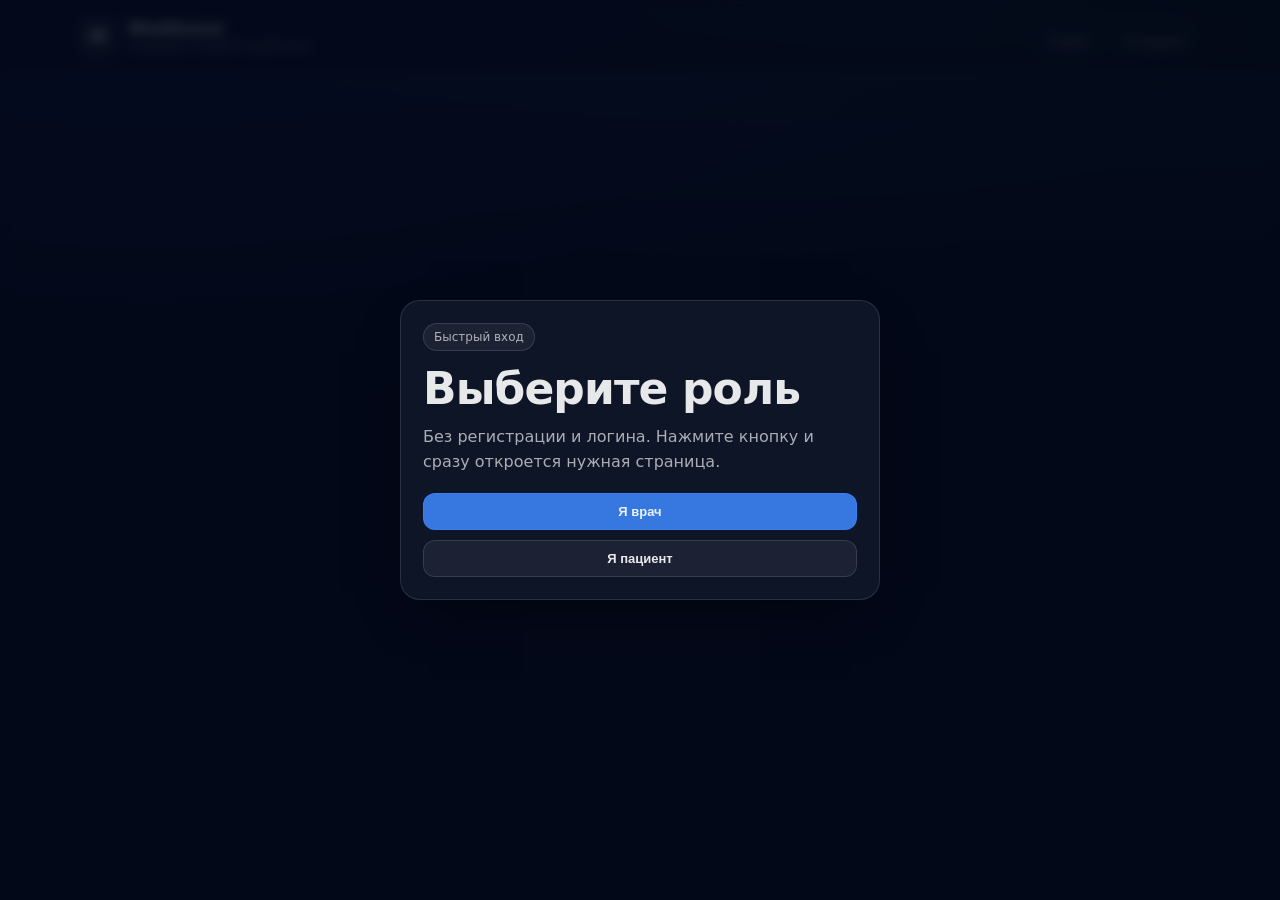
==== index.html @ 5fdb7d4d "Add files via upload" ====
<!doctype html>
<html lang="ru">
  <head>
    <meta charset="UTF-8" />
    <meta name="viewport" content="width=device-width, initial-scale=1.0" />
    <title>MedQueue - Вход по роли</title>
    <link rel="stylesheet" href="style.css" />
  </head>
  <body>
    <div class="roleModal" id="roleModal" aria-modal="true" role="dialog">
      <div class="roleModal__card">
        <div class="badge">Быстрый вход</div>
        <h1 class="h1">Выберите роль</h1>
        <p class="p">Без регистрации и логина. Нажмите кнопку и сразу откроется нужная страница.</p>
        <div class="roleModal__actions">
          <button class="btn btn--primary w" id="enterDoctor">Я врач</button>
          <button class="btn btn--secondary w" id="enterPatient">Я пациент</button>
        </div>
      </div>
    </div>

    <header class="topbar">
      <div class="topbar__inner">
        <div class="brand">
          <div class="brand__logo">M</div>
          <div>
            <div class="brand__title">MedQueue</div>
            <div class="brand__subtitle">Очередь и прием пациентов</div>
          </div>
        </div>
        <div class="row">
          <button class="chip" id="switchDoctor">Я врач</button>
          <button class="chip" id="switchPatient">Я пациент</button>
        </div>
      </div>
    </header>

    <main class="container grid">
      <section id="doctorPage" class="view">
        <div class="panel">
          <div class="panel__head">
            <div>
              <div class="panel__title">Кабинет врача</div>
              <div class="panel__subtitle">Очередь, сводка пациента, итог приема и шаблоны</div>
            </div>
            <div class="tabs">
              <button class="tab tab--active" data-tab="docQueue">Очередь</button>
              
            </div>
          </div>

          <div class="panel__body">
            <div id="docQueue" class="view view--active">
              <div class="table" id="doctorQueueList"></div>
              <div class="hint" id="doctorQueueEmpty">Очередь пока пустая. Пациенты появятся после записи на прием.</div>
            </div>

            <div id="docSummary" class="view">
              <div class="two">
                <article class="card">
                  <div class="card__head">
                    <div class="card__title">Краткая сводка пациента</div>
                  </div>
                  <div class="card__body">
                    <ul class="list">
                      <li>ФИО: Косуха Денис</li>
                      <li>Возраст: 21</li>
                      <li>Аллергия: нет</li>
                      <li>Хронические болезни: гастрит</li>
                      <li>Причина визита: головная боль 3 дня</li>
                    </ul>
                  </div>
                </article>
                <article class="card">
                  <div class="card__head">
                    <div class="card__title">Преданкета пациента</div>
                  </div>
                  <div class="card__body">
                    <p class="p">Сон 5-6 часов, стресс высокий, температура отсутствует, давление обычно 120/80.</p>
                    <div class="hint">Эту сводку заполняет пациент при записи. Врач видит ее до начала приема.</div>
                  </div>
                </article>
              </div>
            </div>

            <div id="docResult" class="view">
              <article class="card">
                <div class="card__head">
                  <div class="card__title">Итог приема</div>
                </div>
                <div class="card__body">
                  <div class="field">
                    <label class="label" for="diagnosis">Диагноз</label>
                    <input class="input" id="diagnosis" placeholder="Например: мигрень без ауры" />
                  </div>
                  <div class="field">
                    <label class="label" for="recommendations">Рекомендации</label>
                    <textarea class="input" id="recommendations" placeholder="Назначения, режим, контроль..."></textarea>
                  </div>
                  <div class="field">
                    <label class="label" for="nextVisit">Следующий прием</label>
                    <input class="input" id="nextVisit" placeholder="Например: через 14 дней" />
                  </div>
                  <button class="btn btn--primary" id="saveResult">Сохранить итог</button>
                  <div class="success hidden" id="resultSuccess">Итог приема сохранен.</div>
                </div>
              </article>
            </div>

            <div id="docTemplates" class="view">
              <article class="card">
                <div class="card__head">
                  <div class="card__title">Шаблоны по итогам приема</div>
                </div>
                <div class="card__body">
                  <div class="chips">
                    <button class="chip2" data-template="template1">ОРВИ (базовый)</button>
                    <button class="chip2" data-template="template2">Гипертония (контроль)</button>
                    <button class="chip2" data-template="template3">Гастрит (поддержка)</button>
                  </div>
                  <div class="quote mt" id="templateText">
                    <div class="quote__text">Выберите шаблон, чтобы подставить текст в итог приема.</div>
                  </div>
                </div>
              </article>
            </div>
          </div>
        </div>
      </section>

      <section id="patientPage" class="view">
        <div class="panel">
          <div class="panel__head">
            <div>
              <div class="panel__title">Кабинет пациента</div>
              <div class="panel__subtitle">Запись на прием, преданкета и просмотр очереди</div>
            </div>
            <div class="tabs">
              <button class="tab tab--active" data-tab="patBooking">Запись на прием</button>
              <button class="tab" data-tab="patQueue">Просмотр очереди</button>
            </div>
          </div>
          <div class="panel__body">
            <div id="patBooking" class="view view--active">
              <div class="two">
                <article class="card">
                  <div class="card__head">
                    <div class="card__title">Запись на прием</div>
                  </div>
                  <div class="card__body">
                    <div class="field">
                      <label class="label" for="patientName">ФИО</label>
                      <input class="input" id="patientName" placeholder="Фамилия Имя Отчество" />
                    </div>
                    <div class="field">
                      <label class="label" for="specialtyName">Специальность</label>
                      <select class="input" id="specialtyName"></select>
                    </div>
                    <div class="field">
                      <label class="label" for="doctorName">Врач</label>
                      <select class="input" id="doctorName"></select>
                    </div>
                    <div class="field">
                      <label class="label" for="visitDate">День приема</label>
                      <select class="input" id="visitDate"></select>
                    </div>
                    <div class="field">
                      <label class="label" for="visitTime">Время приема</label>
                      <select class="input" id="visitTime"></select>
                    </div>
                  </div>
                </article>

                <article class="card">
                  <div class="card__head">
                    <div class="card__title">Преданкета (сводка для врача)</div>
                  </div>
                  <div class="card__body">
                    <div class="field">
                      <label class="label" for="complaint">Основная жалоба</label>
                      <input class="input" id="complaint" placeholder="Что беспокоит?" />
                    </div>
                    <div class="field">
                      <label class="label" for="history">Когда началось и как проходит</label>
                      <textarea class="input" id="history"></textarea>
                    </div>
                    <div class="field">
                      <label class="label" for="allergy">Аллергии и хронические болезни</label>
                      <input class="input" id="allergy" placeholder="Если есть, укажите" />
                    </div>
                    <button class="btn btn--primary" id="bookVisit">Записаться и отправить анкету</button>
                    <div class="success hidden" id="bookSuccess">Вы записаны. Преданкета отправлена врачу.</div>
                  </div>
                </article>
              </div>
            </div>

            <div id="patQueue" class="view">
              <article class="card">
                <div class="card__head">
                  <div class="card__title">Моя очередь</div>
                </div>
                <div class="card__body">
                  <div class="status">
                    <div class="pill pill--info" id="patientQueueNumber">Номер в очереди: -</div>
                    <p class="p" id="patientQueueInfo">Вы еще не записаны в очередь.</p>
                    <p class="p" id="patientQueueCabinet">Кабинет: -</p>
                  </div>
                  <div class="hint">Обновление очереди выполняется на этой странице без входа в аккаунт.</div>
                </div>
              </article>
              <article class="card mt">
                <div class="card__head">
                  <div class="card__title">Протокол консультации</div>
                  <div class="card__subtitle">Полный текст после завершения приёма врачом</div>
                </div>
                <div class="card__body">
                  <div class="status">
                    <div class="pill pill--good">Статус: доступен после сохранения врачом</div>
                    <pre class="protocol-text" id="patientResultProtocol">Протокол пока не сформирован.</pre>
                  </div>
                </div>
              </article>
            </div>
          </div>
        </div>
      </section>
    </main>
    
    <div class="visitModal hidden" id="visitModal" aria-modal="true" role="dialog">
      <div class="visitModal__card">
        <div class="panel__head">
          <div>
            <div class="panel__title">Прием пациента: одно окно</div>
            <div class="panel__subtitle">Сводка, итог приема и шаблоны в одном месте</div>
          </div>
          <button class="btn" id="closeVisitModal">Закрыть</button>
        </div>
        <div class="panel__body">
          <div class="visit">
            <article class="card">
              <div class="card__head">
                <div class="card__title">Сводка и преданкета</div>
                <div class="card__subtitle">Если пациент не заполнил анкету — дополните сами</div>
              </div>
              <div class="card__body">
                <ul class="list">
                  <li id="visitSummaryName">ФИО: не выбрано</li>
                  <li id="visitSummaryDoctor">Врач: не выбрано</li>
                  <li id="visitSummarySlot">Время: не выбрано</li>
                </ul>
                <div class="field mt">
                  <label class="label" for="visitEditComplaint">Жалоба</label>
                  <input class="input" id="visitEditComplaint" placeholder="То же, что в анкете пациента" />
                </div>
                <div class="field">
                  <label class="label" for="visitEditHistory">Преданкета (как началось, течение)</label>
                  <textarea class="input" id="visitEditHistory" placeholder="Пациент мог не заполнить — внесите при осмотре"></textarea>
                </div>
                <div class="field">
                  <label class="label" for="visitEditAllergy">Аллергии и хронические заболевания</label>
                  <input class="input" id="visitEditAllergy" placeholder="По словам пациента или из карты" />
                </div>
              </div>
            </article>
            
            <article class="card">
              <div class="card__head">
                <div class="card__title">Протокол консультации</div>
                <div class="card__subtitle">Осмотр и заключение (паспортные данные — только в тексте протокола)</div>
              </div>
              <div class="card__body">
                <p class="p muted">Блок паспортных данных формируется автоматически в итоговом протоколе для пациента.</p>
                <div class="two">
                  <div class="field">
                    <label class="label" for="visitPulse">Пульс (уд/мин)</label>
                    <input class="input" id="visitPulse" inputmode="numeric" placeholder="Например: 72" />
                  </div>
                  <div class="field">
                    <label class="label" for="visitBp">Давление (мм рт. ст.)</label>
                    <input class="input" id="visitBp" placeholder="Например: 120/80" />
                  </div>
                </div>
                <div class="two">
                  <div class="field">
                    <label class="label" for="visitTemp">Температура (°C)</label>
                    <input class="input" id="visitTemp" placeholder="Например: 36.6" />
                  </div>
                  <div class="field">
                    <label class="label" for="visitWeight">Вес (кг)</label>
                    <input class="input" id="visitWeight" placeholder="По показаниям" />
                  </div>
                </div>
                <div class="field">
                  <label class="label" for="visitObjective">Объективно (кратко)</label>
                  <textarea class="input" id="visitObjective" placeholder="Состояние, аускультация, при необходимости"></textarea>
                </div>
                <div class="field">
                  <label class="label" for="visitDiagnosis">Диагноз</label>
                  <input class="input" id="visitDiagnosis" placeholder="Например: мигрень без ауры" />
                </div>
                <div class="field">
                  <label class="label" for="visitRecommendations">Рекомендации</label>
                  <textarea class="input" id="visitRecommendations" placeholder="Назначения, режим"></textarea>
                </div>
                <div class="field">
                  <label class="label" for="visitNext">Следующий прием</label>
                  <input class="input" id="visitNext" placeholder="Например: через 14 дней" />
                </div>
                <button class="btn btn--primary" id="saveVisitResult">Сохранить протокол</button>
                <div class="success hidden" id="visitResultSuccess">Протокол сохранён. Пациенту отправлен полный текст.</div>
              </div>
            </article>
            
            <article class="card">
              <div class="card__head">
                <div class="card__title">Шаблоны итогов</div>
              </div>
              <div class="card__body">
                <div class="chips">
                  <button class="chip2 visit-template" data-template="template1">ОРВИ (базовый)</button>
                  <button class="chip2 visit-template" data-template="template2">Гипертония (контроль)</button>
                  <button class="chip2 visit-template" data-template="template3">Гастрит (поддержка)</button>
                  <button class="chip2 visit-template" data-template="template4">Бронхит (острый)</button>
                  <button class="chip2 visit-template" data-template="template5">Мигрень</button>
                  <button class="chip2 visit-template" data-template="template6">Тонзиллит</button>
                  <button class="chip2 visit-template" data-template="template7">Сахарный диабет 2 типа</button>
                  <button class="chip2 visit-template" data-template="template8">Поясничная боль</button>
                  <button class="chip2 visit-template" data-template="template9">Аллергический ринит</button>
                </div>
                <div class="quote mt hidden" id="visitTemplateText"></div>
              </div>
            </article>
          </div>
        </div>
      </div>
    </div>

    <script src="script.js"></script>
  </body>
</html>
---- style.css ----
:root {
    --bg0: #0b1220;
    --bg1: rgba(255, 255, 255, 0.06);
    --bg2: rgba(255, 255, 255, 0.1);
    --line: rgba(255, 255, 255, 0.12);
    --text: rgba(255, 255, 255, 0.9);
    --muted: rgba(255, 255, 255, 0.65);
    --muted2: rgba(255, 255, 255, 0.5);
    --blue: #60a5fa;
    --blue2: #3b82f6;
    --green: #34d399;
    --amber: #fbbf24;
    --rose: #fb7185;
    --shadow: 0 20px 60px -30px rgba(0, 0, 0, 0.75);
    --radius: 16px;
  }
  
  * {
    box-sizing: border-box;
  }
  
  html {
    min-height: 100%;
    background-color: var(--bg0);
  }
  
  body {
    min-height: 100vh;
    min-height: 100dvh;
    margin: 0;
    font-family: ui-sans-serif, system-ui, -apple-system, "Segoe UI", Roboto, Arial,
      "Noto Sans", "Liberation Sans", sans-serif;
    color: var(--text);
    background-color: var(--bg0);
    /* Мягкие блики без резкой границы по центру экрана */
    background-image:
      radial-gradient(ellipse 140vw 85vh at 12% -5%, rgba(59, 130, 246, 0.16), transparent 60%),
      radial-gradient(ellipse 130vw 75vh at 88% -5%, rgba(16, 185, 129, 0.12), transparent 55%);
    background-repeat: no-repeat;
    background-attachment: fixed;
  }
  
  .container {
    width: min(1120px, calc(100% - 32px));
    margin: 0 auto;
  }
  
  .topbar {
    position: sticky;
    top: 0;
    z-index: 20;
    border-bottom: 1px solid var(--line);
    backdrop-filter: blur(10px);
    background: rgba(0, 0, 0, 0.25);
  }
  
  .topbar__inner {
    width: min(1120px, calc(100% - 32px));
    margin: 0 auto;
    padding: 14px 0;
    display: flex;
    align-items: center;
    justify-content: space-between;
    gap: 16px;
  }
  
  .brand {
    display: flex;
    align-items: center;
    gap: 12px;
  }
  
  .brand__logo {
    width: 36px;
    height: 36px;
    border-radius: 12px;
    display: grid;
    place-items: center;
    background: var(--bg2);
    border: 1px solid var(--line);
    font-weight: 700;
  }
  
  .brand__title {
    font-weight: 700;
    line-height: 1.1;
  }
  
  .brand__subtitle {
    font-size: 12px;
    color: var(--muted2);
    margin-top: 2px;
  }
  
  .chip {
    appearance: none;
    border: 1px solid var(--line);
    background: transparent;
    color: var(--muted);
    padding: 9px 12px;
    border-radius: 999px;
    cursor: pointer;
    font-size: 13px;
  }
  .chip:hover {
    background: rgba(255, 255, 255, 0.06);
    color: var(--text);
  }
  .chip--active {
    background: rgba(96, 165, 250, 0.18);
    border-color: rgba(96, 165, 250, 0.35);
    color: rgba(255, 255, 255, 0.92);
  }
  
  .hero {
    padding: 28px 0 18px;
    display: grid;
    grid-template-columns: 1.35fr 1fr;
    gap: 18px;
    align-items: start;
  }
  
  @media (max-width: 960px) {
    .hero {
      grid-template-columns: 1fr;
    }
  }
  
  .badge {
    display: inline-flex;
    align-items: center;
    gap: 8px;
    padding: 6px 10px;
    border-radius: 999px;
    border: 1px solid var(--line);
    background: rgba(255, 255, 255, 0.06);
    color: var(--muted);
    font-size: 12px;
  }
  
  .h1 {
    margin: 14px 0 0;
    font-size: clamp(26px, 3.6vw, 44px);
    line-height: 1.1;
    letter-spacing: -0.02em;
  }
  
  .accent {
    color: var(--blue);
  }
  
  .p {
    margin: 12px 0 0;
    color: var(--muted);
    line-height: 1.55;
  }
  
  .hero__actions {
    display: flex;
    gap: 10px;
    flex-wrap: wrap;
    margin-top: 16px;
  }
  
  .btn {
    appearance: none;
    border: 1px solid var(--line);
    background: transparent;
    color: var(--text);
    padding: 10px 14px;
    border-radius: 12px;
    cursor: pointer;
    font-size: 13px;
    font-weight: 600;
  }
  .btn:hover {
    background: rgba(255, 255, 255, 0.06);
  }
  .btn--primary {
    background: rgba(59, 130, 246, 0.9);
    border-color: rgba(59, 130, 246, 0.9);
  }
  .btn--primary:hover {
    background: rgba(59, 130, 246, 0.8);
  }
  .btn--secondary {
    background: rgba(255, 255, 255, 0.06);
  }
  .btn.w {
    width: 100%;
    justify-content: center;
  }
  
  .kpi {
    display: grid;
    grid-template-columns: repeat(3, 1fr);
    gap: 10px;
    margin-top: 18px;
  }
  @media (max-width: 720px) {
    .kpi {
      grid-template-columns: 1fr;
    }
  }
  
  .kpi__item {
    padding: 12px 12px;
    border-radius: var(--radius);
    border: 1px solid var(--line);
    background: rgba(255, 255, 255, 0.05);
  }
  .kpi__title {
    font-size: 13px;
    font-weight: 700;
  }
  .kpi__text {
    margin-top: 4px;
    font-size: 12px;
    color: var(--muted);
  }
  
  .grid {
    padding: 10px 0 38px;
  }
  
  .panel {
    border: 1px solid var(--line);
    background: rgba(255, 255, 255, 0.04);
    border-radius: 18px;
    box-shadow: var(--shadow);
    overflow: hidden;
  }
  
  .panel__head {
    padding: 16px 16px;
    border-bottom: 1px solid var(--line);
    display: flex;
    align-items: center;
    justify-content: space-between;
    gap: 12px;
    flex-wrap: wrap;
  }
  
  .panel__title {
    font-weight: 800;
  }
  .panel__subtitle {
    font-size: 12px;
    color: var(--muted2);
    margin-top: 3px;
  }
  
  .tabs {
    display: flex;
    gap: 8px;
    flex-wrap: wrap;
  }
  .tab {
    appearance: none;
    border: 1px solid var(--line);
    background: transparent;
    color: var(--muted);
    padding: 8px 10px;
    border-radius: 999px;
    cursor: pointer;
    font-size: 12px;
    font-weight: 700;
  }
  .tab:hover {
    background: rgba(255, 255, 255, 0.06);
    color: var(--text);
  }
  .tab--active {
    background: rgba(255, 255, 255, 0.08);
    color: var(--text);
  }
  
  .panel__body {
    padding: 16px;
  }
  
  .view {
    display: none;
  }
  .view--active {
    display: block;
  }
  
  .card {
    border: 1px solid var(--line);
    background: rgba(255, 255, 255, 0.05);
    border-radius: var(--radius);
    box-shadow: var(--shadow);
  }
  .card__head {
    padding: 14px 14px;
    border-bottom: 1px solid var(--line);
  }
  .card__title {
    font-weight: 800;
    font-size: 13px;
  }
  .card__subtitle {
    font-size: 12px;
    color: var(--muted2);
    margin-top: 4px;
  }
  .card__body {
    padding: 14px 14px;
  }
  
  .two {
    display: grid;
    grid-template-columns: 1fr 1fr;
    gap: 12px;
  }
  @media (max-width: 980px) {
    .two {
      grid-template-columns: 1fr;
    }
  }
  
  .field {
    margin-bottom: 12px;
  }
  .label {
    display: block;
    font-size: 11px;
    letter-spacing: 0.08em;
    text-transform: uppercase;
    color: var(--muted2);
    margin-bottom: 6px;
  }
  .input {
    width: 100%;
    border: 1px solid var(--line);
    background: rgba(0, 0, 0, 0.25);
    border-radius: 12px;
    padding: 10px 10px;
    color: var(--text);
    font-size: 13px;
    outline: none;
  }
  .input:focus {
    border-color: rgba(96, 165, 250, 0.45);
    box-shadow: 0 0 0 3px rgba(96, 165, 250, 0.18);
  }
  textarea.input {
    min-height: 88px;
    resize: vertical;
  }
  
  .list {
    margin: 0;
    padding-left: 16px;
    color: var(--muted);
    line-height: 1.55;
  }
  .bullets {
    margin: 0;
    padding-left: 16px;
    color: var(--muted);
    line-height: 1.55;
  }
  
  .hint {
    margin-top: 12px;
    padding: 10px 10px;
    border-radius: 12px;
    border: 1px dashed rgba(255, 255, 255, 0.18);
    color: var(--muted2);
    font-size: 12px;
  }
  
  .row {
    display: flex;
    gap: 10px;
    flex-wrap: wrap;
    margin-top: 10px;
  }
  
  .chips {
    display: flex;
    flex-wrap: wrap;
    gap: 8px;
  }
  .chip2 {
    border: 1px solid var(--line);
    background: rgba(255, 255, 255, 0.05);
    color: var(--muted);
    border-radius: 999px;
    padding: 8px 10px;
    font-size: 12px;
    cursor: pointer;
    user-select: none;
  }
  .chip2--on {
    background: rgba(52, 211, 153, 0.18);
    border-color: rgba(52, 211, 153, 0.3);
    color: rgba(255, 255, 255, 0.92);
  }
  
  .slots {
    display: flex;
    gap: 8px;
    flex-wrap: wrap;
  }
  .slot {
    border: 1px solid var(--line);
    background: rgba(255, 255, 255, 0.05);
    color: var(--text);
    border-radius: 12px;
    padding: 10px 10px;
    font-size: 12px;
    cursor: pointer;
  }
  .slot--on {
    background: rgba(96, 165, 250, 0.18);
    border-color: rgba(96, 165, 250, 0.3);
  }
  
  .status {
    border: 1px solid var(--line);
    background: rgba(0, 0, 0, 0.2);
    border-radius: 14px;
    padding: 12px 12px;
  }
  
  .pill {
    display: inline-flex;
    align-items: center;
    gap: 8px;
    border-radius: 999px;
    padding: 6px 10px;
    border: 1px solid var(--line);
    font-size: 12px;
    color: var(--muted);
  }
  .pill--good {
    border-color: rgba(52, 211, 153, 0.35);
    background: rgba(52, 211, 153, 0.14);
    color: rgba(255, 255, 255, 0.92);
  }
  .pill--warn {
    border-color: rgba(251, 191, 36, 0.35);
    background: rgba(251, 191, 36, 0.14);
    color: rgba(255, 255, 255, 0.92);
  }
  .pill--bad {
    border-color: rgba(251, 113, 133, 0.35);
    background: rgba(251, 113, 133, 0.14);
    color: rgba(255, 255, 255, 0.92);
  }
  .pill--info {
    border-color: rgba(96, 165, 250, 0.35);
    background: rgba(96, 165, 250, 0.14);
    color: rgba(255, 255, 255, 0.92);
  }
  
  .quote {
    border-radius: 14px;
    border: 1px solid rgba(96, 165, 250, 0.25);
    background: rgba(96, 165, 250, 0.09);
    padding: 12px;
  }
  .quote__text {
    color: rgba(255, 255, 255, 0.85);
    line-height: 1.55;
  }
  .quote__who {
    margin-top: 8px;
    font-size: 12px;
    color: var(--muted2);
  }
  
  .table {
    display: grid;
    gap: 8px;
  }
  .rowItem {
    display: grid;
    grid-template-columns: 1.2fr 0.9fr 0.8fr 1.1fr;
    gap: 10px;
    align-items: center;
    padding: 10px;
    border-radius: 14px;
    border: 1px solid var(--line);
    background: rgba(0, 0, 0, 0.18);
  }
  @media (max-width: 860px) {
    .rowItem {
      grid-template-columns: 1fr;
    }
  }
  .rowItem__name {
    font-weight: 800;
    font-size: 13px;
  }
  .rowItem__meta {
    font-size: 12px;
    color: var(--muted2);
  }
  .rowItem__actions {
    display: flex;
    gap: 8px;
    flex-wrap: wrap;
    justify-content: flex-end;
  }
  @media (max-width: 860px) {
    .rowItem__actions {
      justify-content: flex-start;
    }
  }
  
  .visit {
    display: grid;
    grid-template-columns: 280px 1fr 260px;
    gap: 12px;
  }
  @media (max-width: 1100px) {
    .visit {
      grid-template-columns: 1fr;
    }
  }
  .mt {
    margin-top: 12px;
  }
  
  .success {
    margin-top: 10px;
    border: 1px solid rgba(52, 211, 153, 0.28);
    background: rgba(52, 211, 153, 0.12);
    color: rgba(255, 255, 255, 0.9);
    border-radius: 12px;
    padding: 10px;
    font-size: 12px;
  }
  
  .muted {
    color: var(--muted2);
  }
  
  .footer {
    border-top: 1px solid var(--line);
    padding: 18px 0;
    color: var(--muted2);
    background: rgba(0, 0, 0, 0.15);
  }
  .footer__inner {
    display: flex;
    align-items: center;
    justify-content: space-between;
    gap: 12px;
    flex-wrap: wrap;
  }
  
  .roleModal {
    position: fixed;
    inset: 0;
    z-index: 100;
    display: grid;
    place-items: center;
    background: rgba(2, 6, 23, 0.78);
    backdrop-filter: blur(6px);
    padding: 16px;
  }
  
  .roleModal__card {
    width: min(480px, 100%);
    border: 1px solid var(--line);
    border-radius: 20px;
    background: rgba(15, 23, 42, 0.95);
    box-shadow: var(--shadow);
    padding: 22px;
  }
  
  .roleModal__actions {
    margin-top: 18px;
    display: grid;
    gap: 10px;
  }
  
  .hidden {
    display: none !important;
  }
  
  .visitModal {
    position: fixed;
    inset: 0;
    z-index: 110;
    background: rgba(2, 6, 23, 0.82);
    backdrop-filter: blur(6px);
    padding: 18px;
    overflow: auto;
  }
  
  .visitModal__card {
    width: min(1240px, 100%);
    margin: 0 auto;
    border: 1px solid var(--line);
    border-radius: 18px;
    background: rgba(15, 23, 42, 0.96);
    box-shadow: var(--shadow);
  }
  
  .protocol-text {
    margin: 0;
    white-space: pre-wrap;
    word-break: break-word;
    font-family: inherit;
    font-size: 13px;
    line-height: 1.55;
    color: rgba(255, 255, 255, 0.88);
  }
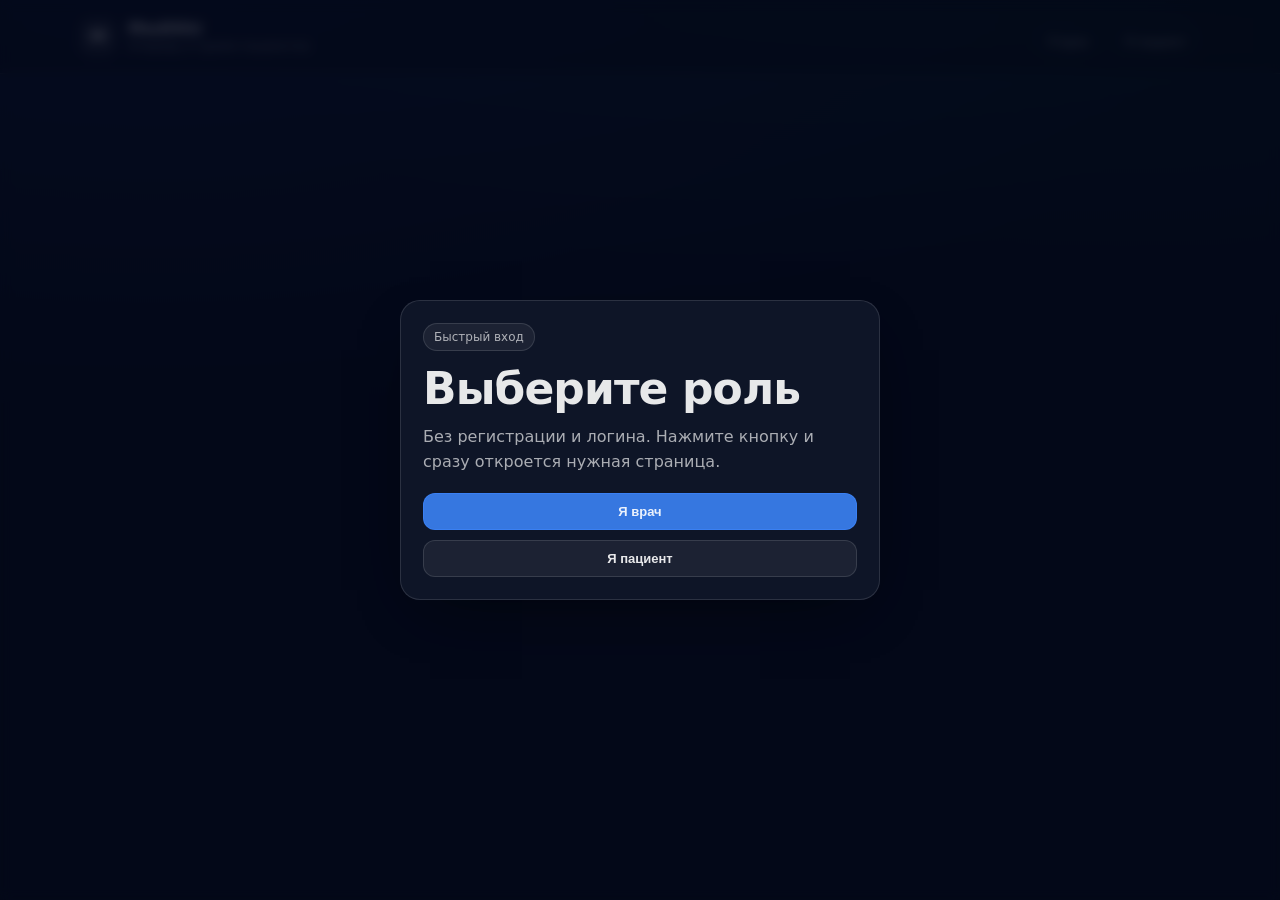
==== commit 5112fda5: "Update index.html" ====
--- a/index.html
+++ b/index.html
@@ -3,7 +3,7 @@
   <head>
     <meta charset="UTF-8" />
     <meta name="viewport" content="width=device-width, initial-scale=1.0" />
-    <title>MedQueue - Вход по роли</title>
+    <title>MedHihi - Вход по роли</title>
     <link rel="stylesheet" href="style.css" />
   </head>
   <body>
@@ -24,7 +24,7 @@
         <div class="brand">
           <div class="brand__logo">M</div>
           <div>
-            <div class="brand__title">MedQueue</div>
+            <div class="brand__title">MedHihi</div>
             <div class="brand__subtitle">Очередь и прием пациентов</div>
           </div>
         </div>
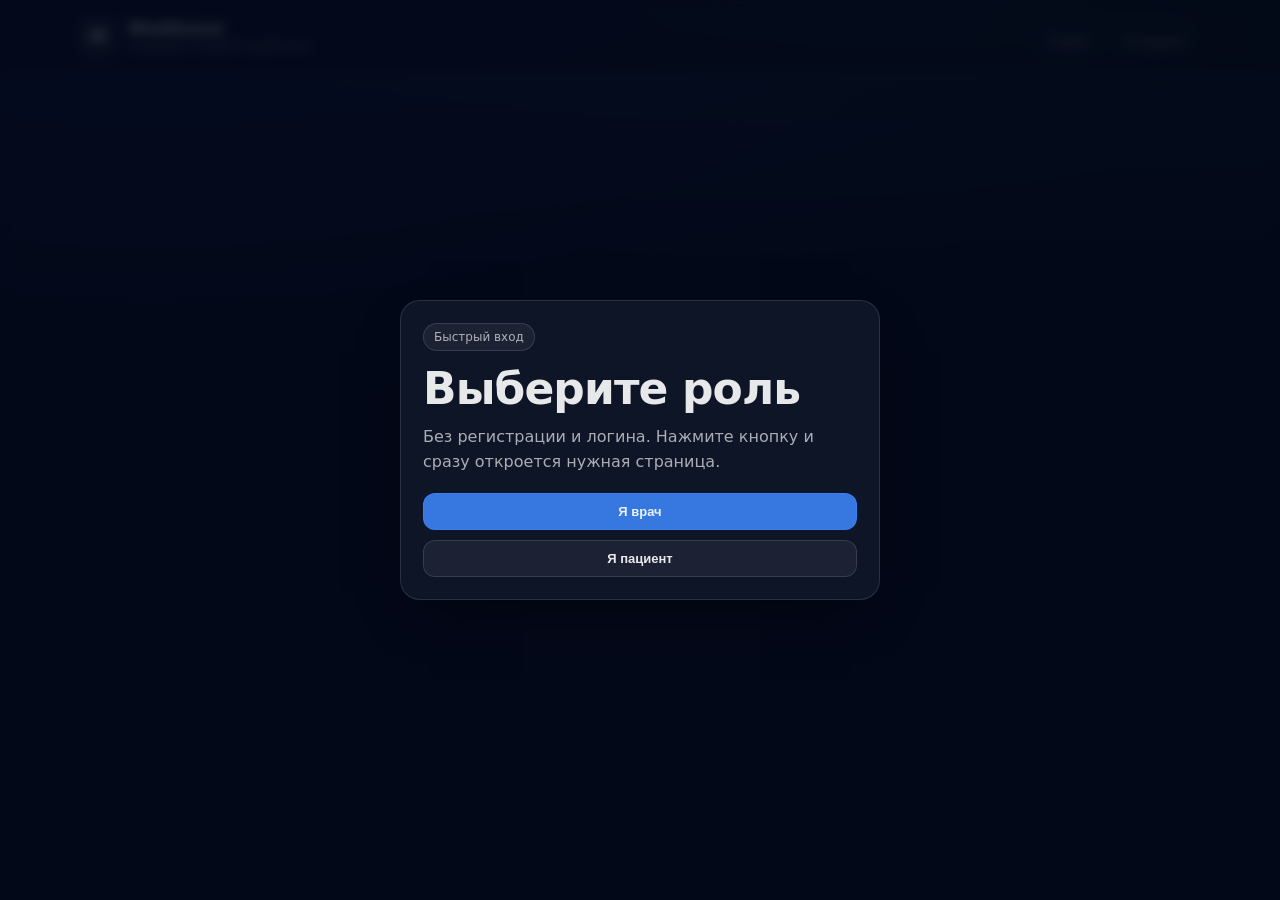
==== commit 7107f6d7: "Update index.html" ====
--- a/index.html
+++ b/index.html
@@ -3,7 +3,7 @@
   <head>
     <meta charset="UTF-8" />
     <meta name="viewport" content="width=device-width, initial-scale=1.0" />
-    <title>MedHihi - Вход по роли</title>
+    <title>MedQueue - Вход по роли</title>
     <link rel="stylesheet" href="style.css" />
   </head>
   <body>
@@ -24,7 +24,7 @@
         <div class="brand">
           <div class="brand__logo">M</div>
           <div>
-            <div class="brand__title">MedHihi</div>
+            <div class="brand__title">MedQueue</div>
             <div class="brand__subtitle">Очередь и прием пациентов</div>
           </div>
         </div>
@@ -160,9 +160,20 @@
                       <label class="label" for="doctorName">Врач</label>
                       <select class="input" id="doctorName"></select>
                     </div>
+                    <div class="field hidden" id="therapistVisitTypeWrap">
+                      <label class="label" for="therapistVisitType">Тип приема у терапевта</label>
+                      <select class="input" id="therapistVisitType">
+                        <option value="">Выберите вариант</option>
+                        <option value="primary">Первичный прием</option>
+                        <option value="repeat">Повторный прием</option>
+                        <option value="prescription">Выдача рецепта</option>
+                        <option value="sickLeaveClose">Закрытие больничного</option>
+                        <option value="sickLeaveExtend">Продление больничного</option>
+                      </select>
+                    </div>
                     <div class="field">
                       <label class="label" for="visitDate">День приема</label>
-                      <select class="input" id="visitDate"></select>
+                      <input class="input" id="visitDate" type="date" />
                     </div>
                     <div class="field">
                       <label class="label" for="visitTime">Время приема</label>
@@ -328,7 +339,6 @@
                   <button class="chip2 visit-template" data-template="template8">Поясничная боль</button>
                   <button class="chip2 visit-template" data-template="template9">Аллергический ринит</button>
                 </div>
-                <div class="quote mt hidden" id="visitTemplateText"></div>
               </div>
             </article>
           </div>
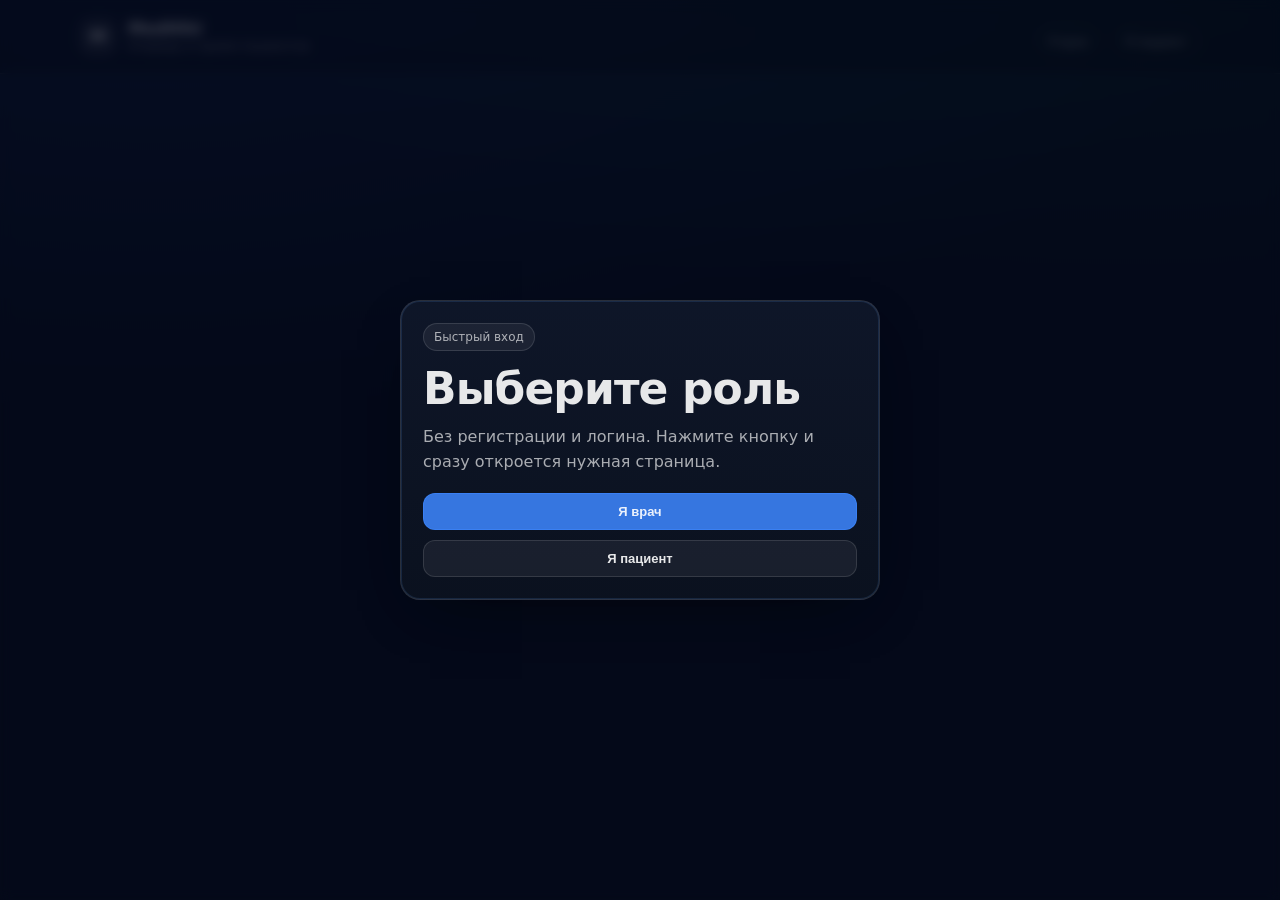
==== commit 53b04477: "Update index.html" ====
--- a/index.html
+++ b/index.html
@@ -3,7 +3,7 @@
   <head>
     <meta charset="UTF-8" />
     <meta name="viewport" content="width=device-width, initial-scale=1.0" />
-    <title>MedQueue - Вход по роли</title>
+    <title>MedHihi - Вход по роли</title>
     <link rel="stylesheet" href="style.css" />
   </head>
   <body>
@@ -24,7 +24,7 @@
         <div class="brand">
           <div class="brand__logo">M</div>
           <div>
-            <div class="brand__title">MedQueue</div>
+            <div class="brand__title">MedHihi</div>
             <div class="brand__subtitle">Очередь и прием пациентов</div>
           </div>
         </div>
--- a/style.css
+++ b/style.css
@@ -345,6 +345,15 @@
     border-color: rgba(96, 165, 250, 0.45);
     box-shadow: 0 0 0 3px rgba(96, 165, 250, 0.18);
   }
+  /* Единый тёмный стиль для выпадающих списков */
+  select.input {
+    background: linear-gradient(180deg, rgba(15, 23, 42, 0.92), rgba(11, 18, 32, 0.92));
+    color: var(--text);
+  }
+  select.input option {
+    background-color: #0f172a;
+    color: var(--text);
+  }
   textarea.input {
     min-height: 88px;
     resize: vertical;
@@ -560,7 +569,7 @@
     z-index: 100;
     display: grid;
     place-items: center;
-    background: rgba(2, 6, 23, 0.78);
+    background: rgba(2, 6, 23, 0.72);
     backdrop-filter: blur(6px);
     padding: 16px;
   }
@@ -569,8 +578,8 @@
     width: min(480px, 100%);
     border: 1px solid var(--line);
     border-radius: 20px;
-    background: rgba(15, 23, 42, 0.95);
-    box-shadow: var(--shadow);
+    background: linear-gradient(180deg, rgba(15, 23, 42, 0.96), rgba(11, 18, 32, 0.96));
+    box-shadow: 0 20px 60px -30px rgba(0, 0, 0, 0.75), 0 0 0 1px rgba(96, 165, 250, 0.14) inset;
     padding: 22px;
   }
   
@@ -588,7 +597,7 @@
     position: fixed;
     inset: 0;
     z-index: 110;
-    background: rgba(2, 6, 23, 0.82);
+    background: rgba(2, 6, 23, 0.74);
     backdrop-filter: blur(6px);
     padding: 18px;
     overflow: auto;
@@ -599,8 +608,8 @@
     margin: 0 auto;
     border: 1px solid var(--line);
     border-radius: 18px;
-    background: rgba(15, 23, 42, 0.96);
-    box-shadow: var(--shadow);
+    background: linear-gradient(180deg, rgba(15, 23, 42, 0.97), rgba(11, 18, 32, 0.97));
+    box-shadow: 0 24px 70px -34px rgba(0, 0, 0, 0.85), 0 0 0 1px rgba(96, 165, 250, 0.14) inset;
   }
   
   .protocol-text {
@@ -613,4 +622,4 @@
     color: rgba(255, 255, 255, 0.88);
   }
   
-  +  
